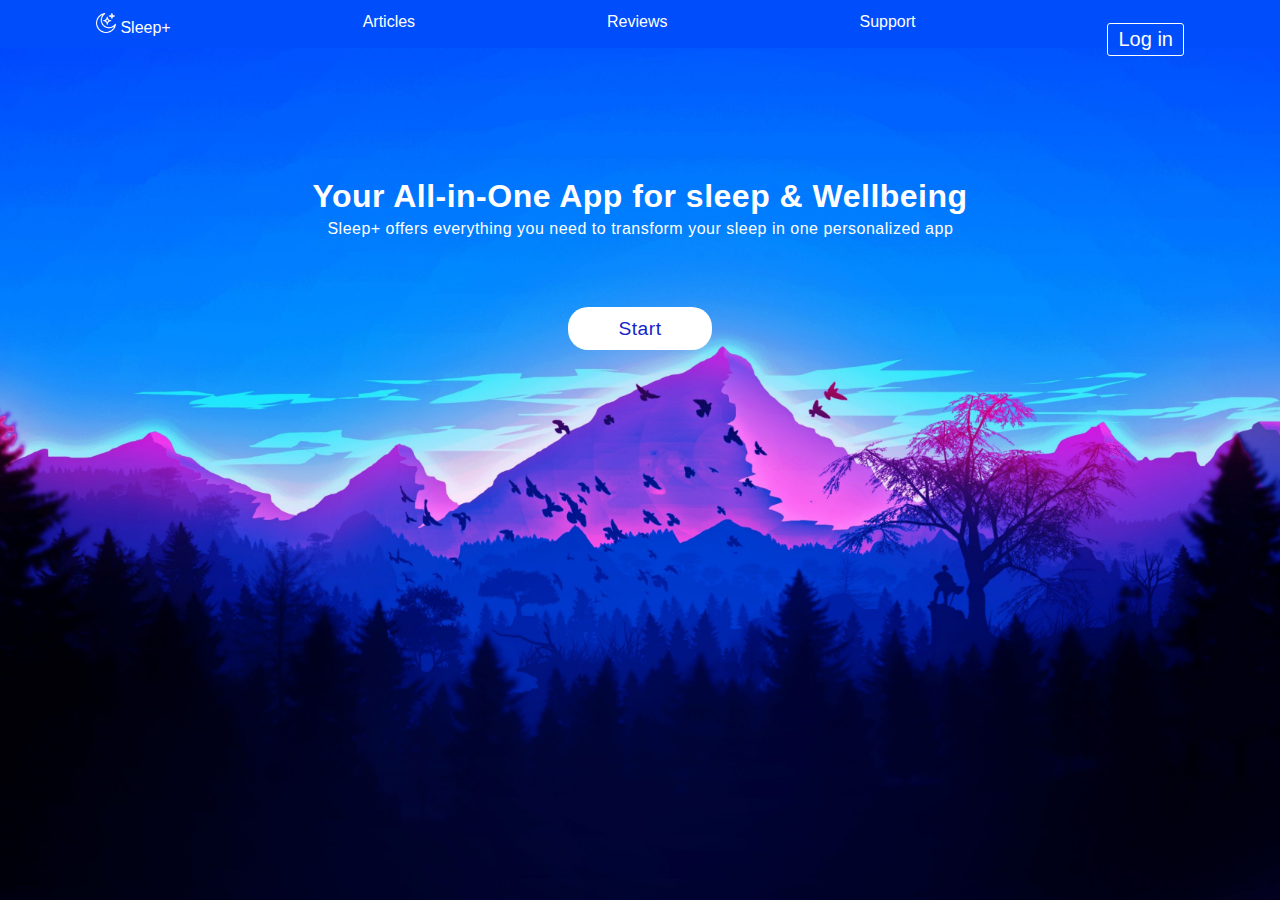
==== index.html @ 37b9dd65 "first commit" ====
<!DOCTYPE html>
<html lang="en">
<head>
    <meta charset="UTF-8">
    <meta http-equiv="X-UA-Compatible" content="IE=edge">
    <meta name="viewport" content="width=device-width, initial-scale=1.0">
    <title>Document</title>
    <link rel="stylesheet" href="style.css">
</head>
<body class="deskOne">
    <div class="header">
        <div class="links">
            <ul class="ul-links">
                <li><img src="/images/nightMode.png" width="20" height="20">  Sleep+</li>
                <li>Articles</li>
                <li>Reviews</li>
                <li>Support</li>
                <li><button class="btn-login">Log in</button></li>
            </ul>
        </div>
    </div>
    <div class="container">
        <div class="content">
            <div class="top-text">
                <h1 class="heading-text">Your All-in-One App for sleep & Wellbeing</h1>
                <p class="text">Sleep+ offers everything you need to transform your sleep in one personalized app</p>
            </div>
            <div class="button-continue">
                <a href="login.html" class="btn-continue">Start</a>
            </div>
        </div>
    </div>
    <div class="footer">
        <div class="logo">
            <ul class="ul-links">
            </ul>
        </div>
    </div>
</body>
</html>
---- style.css ----
*{
    margin: 0;
    padding: 0;
    box-sizing: border-box;
    font-family:  Arial, sans-serif;
}
.deskOne{
    width: 100%;
    height: 100%;
    background-image: url("images/backgroundImage2.jpg");
    background-repeat: no-repeat;
    background-attachment: fixed;
    background-size: cover;
    color: #fff;
}
.login-page{
    width: 100%;
    height: 100%;
    background-image: url("images/backgroundImage3.jpg");
    background-repeat: no-repeat;
    background-attachment: fixed;
    background-size: cover;
    color: #fff;
}
.header{
    width: 100%;
    height: 3rem;
    background-color: #004dfb;
}
.ul-links{
    list-style-type: none;
    display: flex; 
    justify-content: space-around;
}
.ul-links-sleepplus{
    list-style-type: none;
    display: flex; 
    justify-content: center;
    padding-left: 5px;
}

.ul-links li{
    cursor: pointer;
}
.links{
    padding-top: 13px;

}
.btn-login{
    border: 1px solid #fff;
    border-radius: 3px;
    padding:4px 10px;
    color: #fff;
    background-color: transparent;
}
.container{
    display: flex;
}
.content{
    margin: 130px auto;
}
.heading-text{
    letter-spacing: 0.5px;
}
.text{
    margin-top: 5px;
    margin-left: 15px;
    letter-spacing: 0.5px;
}
.button-continue{
    text-align: center;
    margin-top: 5rem;
}
.btn-continue{
    padding: 11px 50px;
    border: none;
    border-radius: 20px;
    font-size: larger;
    color: #1524ca;
    font-weight: 20;
    letter-spacing: 0.5px;
    cursor: pointer;
    text-decoration: none;
    background-color: #ffffff;
    align-items: center;
    justify-content: center;
}
.btn-continue:hover{
    color: #ffffff;
    background-color: transparent;
    border: 1px solid #ffffff;
}
.footer{
    margin-top: 200px;
}

/* -------------------------------------------------------------------------- */
/* styling the desktop two */
.deskTwo,.deskThree,.deskThree{
    justify-content: center;
    display: flex;
    align-items: center;
    background-color: #241c34;
    color: #fff;
}
.container-desktop-two,.container-desktop-two,.container-desk4{
    width: 100%;
    height: 100vh;
    display: flex;
    justify-content: center;
    display: flex;
    align-items: center;

}

.main-content{
    position: absolute;
    top: 55%;
    left: 55%;
    transform: translate(-55%,-55%);
}
.top-content{
    display: flex;
    flex-direction: column;
}
#range, #range1{
    width: 72%;
    height: 17px;
    -webkit-appearance: none;
    background: #fff;
    border-radius: 15px;
    overflow: hidden;
    box-shadow: inset 0px 0px 5px rgba(0, 0,0,0.1);
}
.nightMode{
    margin: 10px 0px;
}
#range::-webkit-slider-thumb,#range1::-webkit-slider-thumb{
    -webkit-appearance:none;
    width: 20px;
    height: 20px;
    border-radius: 50%;
    background-color: #481B73;
    cursor: pointer;
    box-shadow: -407px 0 0 400px #481B73;
}
.txt{
    margin-top: 5px;
    letter-spacing: 0.5px;
}
.container-carts{
    margin-top: 10px;
    display: flex;
    width: 100%;
}
.carts{
    display: flex;
    flex-wrap: wrap;
    justify-content: space-between;
    text-align: center;
    width: 72%;
}

.one{
    background-image: url('images/snow.jpg');
}
.two{
    background-image: url('images/lake.jpg');
}
.three{
    background-image: url('images/ballon.jpg');
}
.four{
    background-image: url('images/running.jpg');
}
.five{
    background-image: url('images/yoga.jpg');
}
.six{
    background-image: url('images/stress.jpg');
}
.seven{
    background-image: url('images/stress2.jpg');
}
.eight{
    background-image: url('images/stone.jpg');
}
.one,.two,.three,.four,.five,.six,.seven,.eight{
    background-attachment:fixed;
    background-position: center;
    background-repeat: no-repeat;
    background-size: cover;
    color: #87349E;
    width: 15rem;
    height: 7rem;
    border: none;
    border-radius: 10px;
    text-align: center;
    cursor: pointer;
    color: #fff;
    font-size: x-large;
    letter-spacing: 0.5px;
    margin-bottom: 15px;
    display: flex;
    align-items: center;
    justify-content: center;
    box-shadow: 4px 4px 6px rgba(0, 0, 0, 0.5);
    overflow: hidden;
}
a{
    text-decoration: none !important;
}
.parent{
    overflow: hidden;
    border-radius: 10px !important;
}
.parent:hover .one,
.parent:focus .one,
.parent:hover .two,
.parent:focus .two,
.parent:hover .three,
.parent:focus .three,
.parent:hover .four,
.parent:focus .four,
.parent:hover .five,
.parent:focus .five,
.parent:hover .six,
.parent:focus .six,
.parent:hover .seven,
.parent:focus .seven,
.parent:hover .eight,
.parent:focus .eight{
    transform: scale(1.05);
    transition: all 0.5s;
}
/* ---------------------------------------------------------------------- */
/* Styling the desktop three */
.mainContent{
    position: absolute;
    top: 30%;
    left: 42%;
    transform: translate(-30%,-42%);
}
.topContent{
    display: flex;
    flex-direction: column;
    width: 100%;
}
#range1{
    width:35rem;
}
.buttons{
    margin-top: 10px;
    display: flex;
    width: 100%;
}
.contentCarts{
    display: flex;
    flex-direction: column;
    text-align: center;
}
.age1,.age2,.age3,.age4,.age5{
    width: 21rem;
    height: 3rem;
    background-color: #fff;
    color: #87349E;
    text-align: center;
    align-items: center;
    display: flex;
    justify-content: center;
    border: none;
    border-radius: 10px;
    font-size: 25px;
    letter-spacing: .5px;
    font-weight:550;
    margin: 10px 0px;
}
.age1:hover,.age2:hover,.age3:hover,.age4:hover,.age5:hover{
    transform: scale(1.05);
    transition: all 0.5s;
}

/* ------------------------------------------------------------------ */
/* styling the desktop four */
.desk4-content{
    display: flex;
    margin: 5rem 5rem;
}
.circle{
    background-color: #eeeeee;
    width: 10rem;
    height: 10rem;
    border: none;
    border-radius: 50%;
    margin-right: 5rem;
}
.rectangle{
    background-color: #eeeeee;
    border: none;
    width: 40rem;
    height: 10rem;
}

/* --------------------------------------------------------------------- */
/* styling the home page  */
.dashboardBody{
    background-color: #111420;
    color: #fff;
}
.dashboard-container{
    width: 100%;
    height: 100vh;
}
.main-dashboard-content{
    display: flex;
}
.side-bar{
    width: 7rem;
    height: 100vh;
}
.side-bar-links{
    background-color: #303449;
    width: 5rem;
    height: 30rem;
    border-top-right-radius: 5px;
    border-bottom-right-radius: 5px;
    margin: 5rem 0px;
    text-align: center;
    display: flex;
    justify-content: center;
}
.side-links li{
    height: 7rem;
    list-style-type: none;
    display: flex;
    flex-direction: column;
    justify-content:space-around;
}
.dashboardContent{
    width: 80%;
    margin: 5rem 5rem;
}
.box{
    display: flex;
    flex-direction: column;
} 
.top-boxes{
    display: flex;
    justify-content: space-between;
    width: 80%;
}
.box1{
    background-color: #303449;
    width: 35rem;
    height: 20rem;
    border: none;
    border-radius: 10px;
    margin-right: 3rem;
    box-shadow: 4px 4px 6px rgba(0,0,0,0.5);
}
.box1-content,.box2-content{
    margin: 2rem;
    width: 80%;
    display: flex;
    flex-direction: column;
}
.h{
    text-align: right;
}
.box1-circle{
    margin: 2rem 0;
    width: 5rem;
    height: 5rem;
    border: none;
    border-radius: 50%;
    text-align: center;
    background-color: #484DF3;
    color: #fff;
    align-items: center;
    display: flex;
    justify-content: center;
}
.box2{
    background-color: #303030;
    width: 35rem;
    height: 20rem;
    border: none;
    border-radius: 10px;
}
.txt1{
    margin: 1rem 0;
}
.logo{
    text-align: end;
}

#cartRange{
    width: 70%;
    height: 12px;
    -webkit-appearance: none;
    background-color: #111420;
    border-radius: 15px;
    overflow: hidden;
    box-shadow: inset 0px 0px 5px rgba(0, 0,0,0.1);
}
#cartRange::-webkit-slider-thumb{
    -webkit-appearance:none;
    width: 20px;
    height: 20px;
    border-radius: 50%;
    background-color: #484DF3;
    cursor: pointer;
    box-shadow: -407px 0 0 400px #484DF3;
}
.fiveMins,.finish{
    margin: 1.5rem 0;
}
.middle-boxes,.bottom-boxes{
    width: 80%;
}
.middle-boxes-content{
    display: flex;
    flex-wrap: wrap;
    justify-content: space-between;
}
.middle-box1,.middle-box2,.middle-box3{
    background-color: #303449;
    width: 20rem;
    height: 8rem;
    border: none;
    border-radius: 10px;
}
.middle-box1-content,.middle-box2-content,.middle-box3-content{
    display: flex;
    margin: 1rem ;
}
.imgs{
    width: 142px;
    height: 100px;
    margin-right: 0.5rem;
    border-radius: 5px;
}
.bottom-boxes-content{
    display: flex;
    justify-content: space-between;
}
.bottom-box1,.bottom-box2,.bottom-box3,.bottom-box4{
    width: 15rem;
    height: 5rem;
    border: none;
    border-radius: 10px;
    text-align: center;
    align-items: center;
    display: flex;
    justify-content: center;
}
.bottom-box1{
    background-color: #303449;
}
.bottom-box2{
    background-color: #FC67A7;
}
.bottom-box3{
    background-color: #481B73;
}
.bottom-box4{
    background-color: #94124A;
}
.liContent{
    display: flex;
    flex-direction: column;
    justify-content: center;
    align-items: center;
}
 
.liContent a{
    text-decoration: none;
    color: #fff;
}
/* ----------------------------------------------------------------- */
/* styling the Profile page */

.profile-content{
    margin: 2rem;
    width: 80%;
    display: flex;
    flex-wrap: wrap;
}

.img-circle{
    display: flex;
    flex-direction: column;
    margin-right: 4rem;
}
.profileImg{
    width: 63px;
    height: 63px;
    border: none;
    border-radius: 140px;
    margin-bottom: 5px;
    margin-left: 10px;
}
.profile-cart-text{
    width: 50%;
}
.times{
    display: flex;
    flex-wrap: wrap;
    justify-content: space-between;
    margin: 1rem 0;
}
.times p{
    margin: 1rem 0;
}
.pBox{ 
    text-align: center;
    background-color: #303030;
    width: 35rem;
    height: 20rem;
    border: none;
    border-radius: 10px;
    align-items: center;
    display: flex;
    justify-content: center;
}
.profile-circle{
    display: flex;
    flex-wrap: wrap;
    justify-content: space-between;
    width: 80%;
}
.goals{
    width: 5rem;
    height: 5rem;
    border: none;
    border-radius: 50%;
    background-color: #303030;
    display: flex;
    justify-content: center;
    align-items: center;
}
.goals:nth-child(odd){
    background-color: #303449;
}
.profile-box1,.profile-box2,.profile-box3,.profile-box4{
    background-color: #241C34;
    width: 15rem;
    height: 5rem;
    border: none;
    border-radius: 10px;
    text-align: center;
    align-items: center;
    display: flex;
    justify-content: center;
}
/* ------------------------------------------------------------
styling music page */
.music-box-img{
    display: flex;
    flex-wrap: wrap;
    width: 80%;
    justify-content: space-between;
}
.img1,.img2,.img3{
    background-image: url('images/snow.jpg');
    background-size: cover;
    background-repeat: no-repeat;
    width: 15rem;
    height: 7rem;
    border: none;
    border-radius: 10px;
    margin-top: 0.5rem;
}
.music-box-icons{
    margin: 0.5rem 0;
    display: flex;
    width: 7%;
    justify-content: space-between;
}
.i{
    background-color: #3E414C;
    border: none;
    border-radius: 4px;
    text-align: center;
    width: 40px;
    height: 30px;
}
.i img{
    margin-top: 6px;
    width: 16px;
    height: 16px;
}
.music-text{
    width: 50%;
}
.bottom-start{
    width: 50%;
    text-align: center;
    margin-top: 4rem;
}
.btnStart{
    width: 250px;
    height: 45px;
    font-size: x-large;
    color: #fff;
    background-color: #484DF3;
    border: none;
    border-radius: 5px;
}
/* ------------------------------------------------------------ */

.setting-box,.setting-prefernces-boxes{
    background-color: #303449;
    width: 50rem;
    height: 6.7rem;
    border: none;
    border-radius: 5px;
}
.edit,.accessibility-content,.setting-text1{
    display: flex;
    flex-direction: column;
}
.line1{
    border: 1px solid #3E414C;
    width: 115%;
    margin: 0.5rem 0;
}
.line{
    border: 1px solid #3E414C;
    width: 100%;
    margin: 0.5rem 0;
}
.setting-text1,.access-content{
    margin: 1.5rem;
}
.lan{ 
    display: flex;
    justify-content: space-between;
}
.accessibility-boxes{
    background-color: #303449;
    width: 50rem;
    height: 10.5rem;
    border: none;
    border-radius: 5px;
}
.notification{
    background-color: #303449;
    width: 50rem;
    height: 3rem;
    border: none;
    border-radius: 5px;
}
.notiContent{
    margin: 1rem;
}

/* ------------------------------------------------------------------- */
.timerBody{
    background-color: #303449;
    color: #fff;
}
.timerContainer{
    width: 100%;
    height: 100%;
}
.timerContent{
    width: 100%;
    display: flex;
    flex-direction: column;
    justify-content: center;
    align-items: center;
    margin: 1rem 0;
}
.setTimer{
    width: 60%;
    height: 3rem;
    background-color: #45495C;
    border: none;
    border-radius: 5px;
}
.setContent{
    margin:0 1rem;
}
.timerText{
    display: flex;
    margin: 8px 0;
}
.timeri img{
    width: 32px;
    height: 32px;
    margin-right: 10px;
}
.sette{
    margin-top: 8px;
}
.timerImage{
    width: 60%;
    height: 10rem;
    border: none;
    border-radius: 5px;
    margin: 2rem 0;
    background-color: #45495C;
}
.timertxt{
    display: flex;
    flex-direction: column;
}
.timerTxt1{
    text-align: center;
}
.timerInput1{
    margin-top: 1rem ;
} 
.timerInput1 input,.timerInput2 input{
    width: 20rem;
}
.btn1{
    display: flex;
    justify-content: space-between;
    margin-top: 2rem ;
}
.btn1 p img{
    width: 42px;
    height: 42px;
}
.btn2{
    display: flex;
    justify-content: space-between;
    margin-top: 1rem ;
    margin-bottom: 2rem;
}
.btn2 p img{
    width: 23px;
    height: 23px;
}

/* --------------------------------------------------- */
.modal{
    display: none;
    position: fixed;
    top: 0;
    left: 0;
    width: 100%;
    height: 100%;
    background: rgba(0, 0, 0, 0.25);
}
.modalContainer{
   background: #303449;
   margin: 50px auto;
   width: 30%;
   height: 80%;
   box-shadow: 4px 4px 5px rgba(0,0,0,0.5);
}
.modalClose{
    position: absolute;
    left: 48%;
    top: 10px;
    display: flex;
    justify-items: center;
    justify-content: center;
    width: 5rem;
    height: 5rem;
    border: none;
    border-radius: 50%;
    background-color: #484DF3;
    cursor: pointer;
}
.modalClose span {
    margin: 10px;
    font-size: 50px;
}
.modalContent{
   display: flex;
   flex-direction: column;
   justify-content: center;
   align-items: center;
   padding: 4rem 0;
}
.modalHead{
    display: flex;
    flex-direction: column;
    text-align: center;
}
.modalHead h4{
    margin-bottom: 1rem ;
}
.modalHead input{
    width: 20rem;
    margin-bottom: 0.5rem ;
}
.rangeDetails{
    display: flex;
    justify-content: space-between;
}
.modalmainContent{
    margin: 2rem 0;
    display: flex;
    flex-direction: column;
}
.modalmainContent button{
    margin: 0.5rem;
    width: 20rem;
    height: 3rem;
    border: none;
    border-radius: 5px;
    background-color:#1C2031;
    color: #fff;
}

/*-- code pasted later --*/
 .login-form {
    justify-content: center;
    align-items: center;
    border: 0px solid rgb(182, 180, 180);
    padding: 20px;
    width: 800px;
    margin-left: 25%;
 }
 input {
    width: 100%;
    border: 1px solid #ddd;
    padding: 5px 10px;
    height: 45px;
    margin: 0px 0px 20px;
    border-radius: 4px;
    box-sizing: border-box;
    font-size: 17px;
 }
 button {
    margin: 10px auto 30px;
    display: table;
    font-size: 20px;
    padding: 10px 30px;
    background-color: #4caf50;
    border: none;
    color: #fff;
    border-radius: 4px;
    cursor: pointer;
 }
 button:hover {
    opacity: 0.8;
 }
 input[type="checkbox"] {
    height: 16px;
    width: 16px;
    margin-right: 5px;
    float: left;
 }
 .Social button.twitter-btn,
 .Social button.facebook-btn {
    width: 100%;
    font-size: 18px;
    margin: 0px 0px 10px;
 }
 .Social button.twitter-btn {
    background-color: #26abfd;
 }
 .Social button.facebook-btn {
    background-color: #3f68be;
 }
 .Social {
    border-top: 1px solid #ddd;
    padding-top: 30px;
    margin-top: 30px;
 }
 .Social button i {
    margin-right: 5px;
    font-size: 20px;
 }
 @media (max-width: 1000px) {
    form {
       width: 100%;
       margin-left: 0px;
    }
 }

 .twitter-button {
    padding: 10px 20px;
    background-color: #4285F4;
    color: #fff;
    border: none;
    border-radius: 4px;
    cursor: pointer;
    background-image: url(images/twitter.png);
    background-repeat: no-repeat;
    background-position: center;
    background-size: 16px 16px;
    padding-left: 30px; /* Adjust the padding to accommodate the image */
  }
 /* shruti GPT code
 .body {
    font-family: Arial, sans-serif;
  }
  .container {
    display: flex;
    height: 100vh;
  }
  .left-section {
    flex: 1;
    background-color: #f2f2f2;
    padding: 20px;
  }
  .logo {
    text-align: center;
    margin-bottom: 20px;
  }
  .subtitle {
    text-align: center;
    margin-bottom: 30px;
    font-size: 18px;
  }
  .login-buttons {
    display: flex
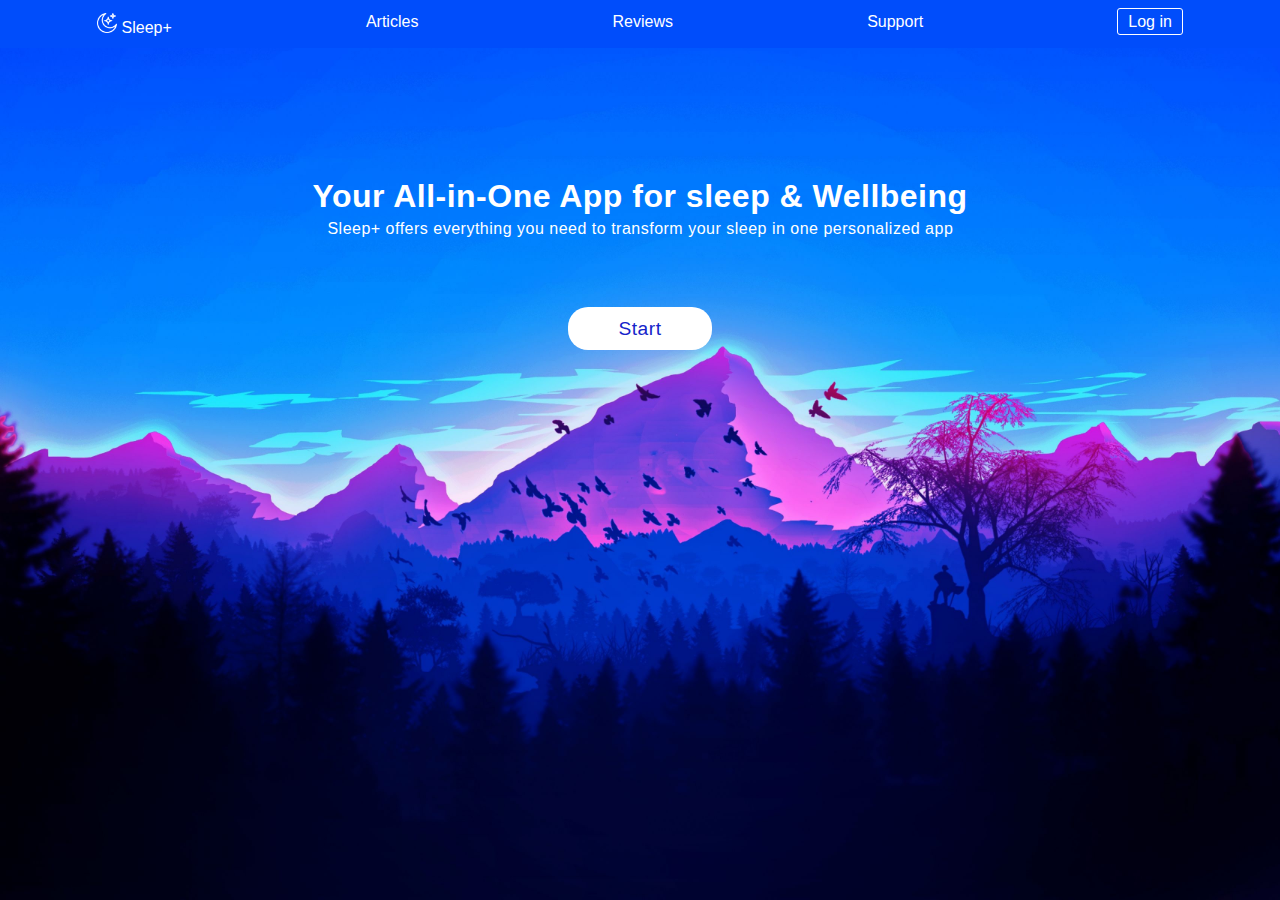
==== commit 4e349877: "update" ====
--- a/index.html
+++ b/index.html
@@ -11,11 +11,11 @@
     <div class="header">
         <div class="links">
             <ul class="ul-links">
-                <li><img src="/images/nightMode.png" width="20" height="20">  Sleep+</li>
+                <li> <img src="images/nightMode.png" width="20px" height="20px" alt="">  Sleep+</li>
                 <li>Articles</li>
                 <li>Reviews</li>
                 <li>Support</li>
-                <li><button class="btn-login">Log in</button></li>
+                <li><a href="login.html" class="btn-login">Log in</a></li>
             </ul>
         </div>
     </div>
@@ -26,7 +26,7 @@
                 <p class="text">Sleep+ offers everything you need to transform your sleep in one personalized app</p>
             </div>
             <div class="button-continue">
-                <a href="login.html" class="btn-continue">Start</a>
+                <a href="selectfocus.html" class="btn-continue">Start</a>
             </div>
         </div>
     </div>
